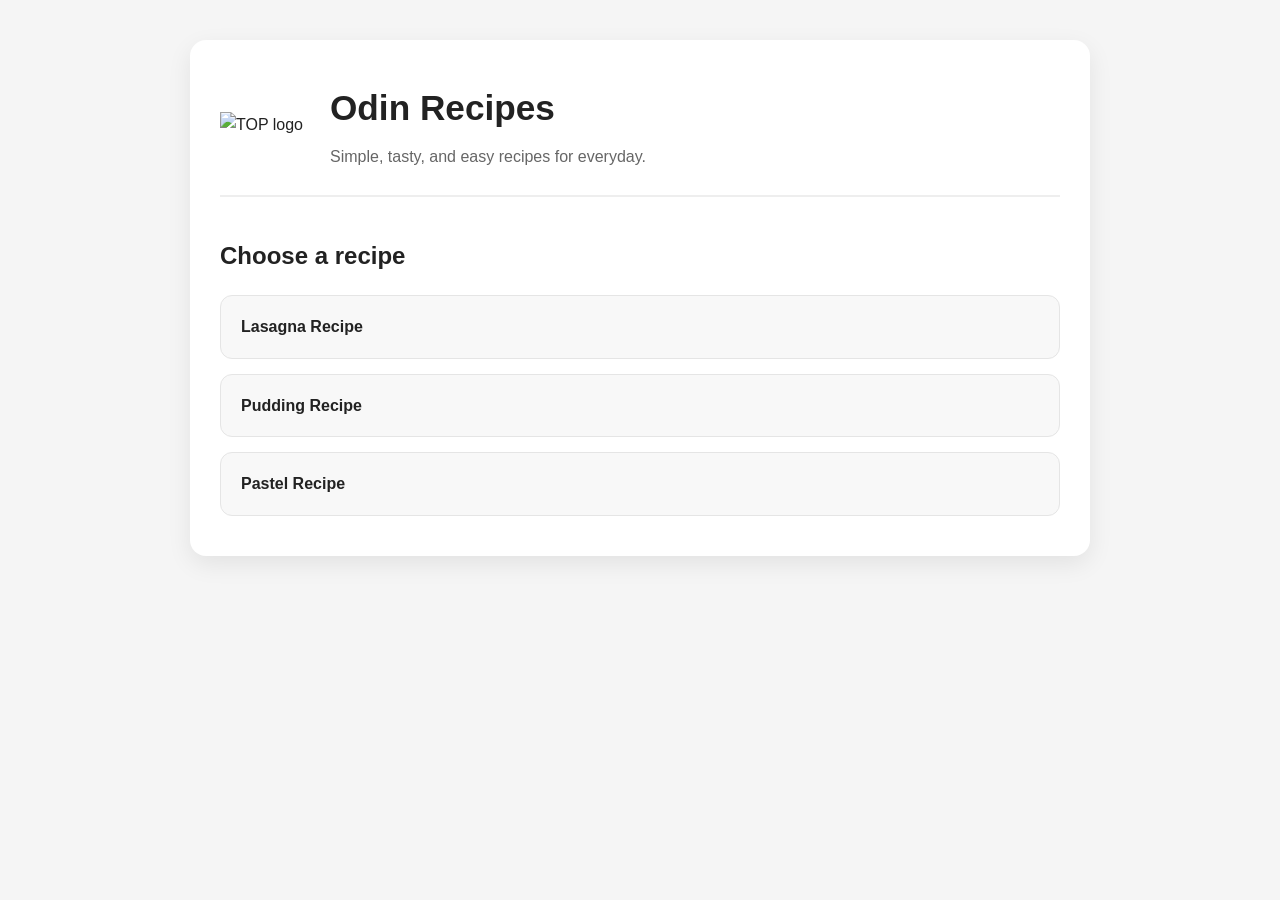
==== index.html @ e5e3a541 "adding current code" ====
<!doctype html>
<html lang="en">
  <head>
    <meta charset="UTF-8" />
    <meta name="viewport" content="width=device-width, initial-scale=1.0" />
    <title>Odin Recipes</title>
    <link rel="stylesheet" href="style.css" />
  </head>

  <body>
    <main class="home">
      <header class="hero">
        <img src="/img/logo-top.png" alt="TOP logo" class="logo" />
        <div class="hero-text">
          <h1>Odin Recipes</h1>
          <p>Simple, tasty, and easy recipes for everyday.</p>
        </div>
      </header>

      <section class="recipes-section">
        <h2>Choose a recipe</h2>

        <ul class="recipe-list">
          <li><a href="recipes/lasagna.html">Lasagna Recipe</a></li>
          <li><a href="recipes/pudding.html">Pudding Recipe</a></li>
          <li><a href="recipes/pastel.html">Pastel Recipe</a></li>
        </ul>
      </section>
    </main>
  </body>
</html>
---- style.css ----
* {
    margin: 0;
    padding: 0;
    box-sizing: border-box;
}

body {
    font-family: Arial, sans-serif;
    background-color: #f5f5f5;
    color: #222;
    line-height: 1.6;
    padding: 40px 20px;
}

.home {
    max-width: 900px;
    margin: 0 auto;
    background-color: #fff;
    padding: 40px 30px;
    border-radius: 16px;
    box-shadow: 0 8px 24px rgba(0, 0, 0, 0.08);
}

.hero {
    display: flex;
    align-items: center;
    gap: 20px;
    margin-bottom: 40px;
    padding-bottom: 25px;
    border-bottom: 2px solid #eee;
}

.logo {
    width: 90px;
    height: auto;
}

.hero-text h1 {
    font-size: 2.2rem;
    margin-bottom: 8px;
}

.hero-text p {
    color: #666;
    font-size: 1rem;
}
.recipes-section h2 {
    margin-bottom: 20px;
    font-size: 1.5rem;
}

.recipe-list {
    list-style: none;
    display: grid;
    gap: 15px;
}

.recipe-list a {
    display: block;
    text-decoration: none;
    background-color: #f8f8f8;
    color: #222;
    padding: 18px 20px;
    border-radius: 12px;
    border: 1px solid #e5e5e5;
    font-weight: bold;
    transition: 0.2s ease;
}

.recipe-list a:hover {
    background-color: #ececec;
    transform: translateY(-2px);
}
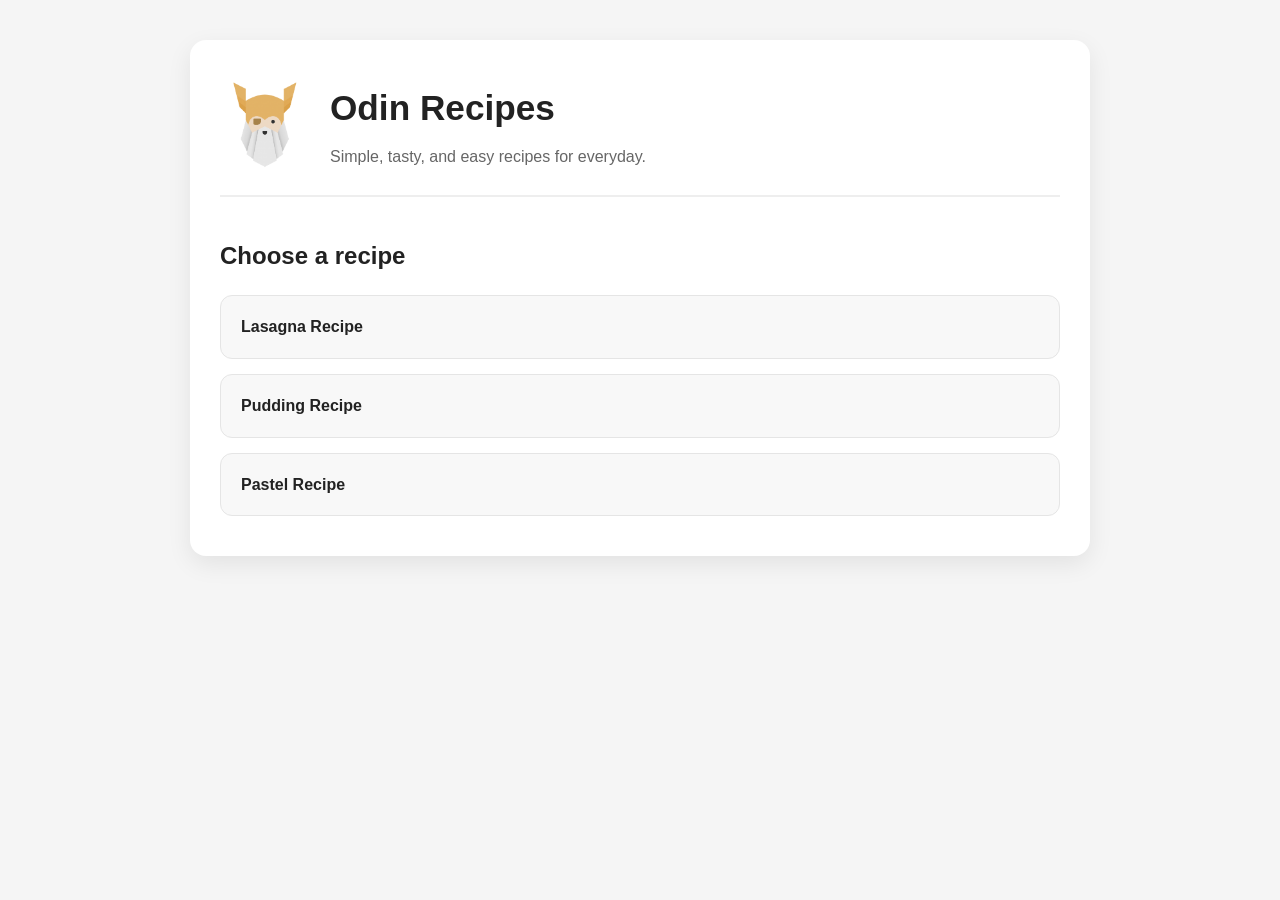
==== commit 0fee8a01: "atualização de endereço de imagens" ====
--- a/index.html
+++ b/index.html
@@ -10,7 +10,7 @@
   <body>
     <main class="home">
       <header class="hero">
-        <img src="/img/logo-top.png" alt="TOP logo" class="logo" />
+        <img src="img/logo-top.png" alt="TOP logo" class="logo" />
         <div class="hero-text">
           <h1>Odin Recipes</h1>
           <p>Simple, tasty, and easy recipes for everyday.</p>
